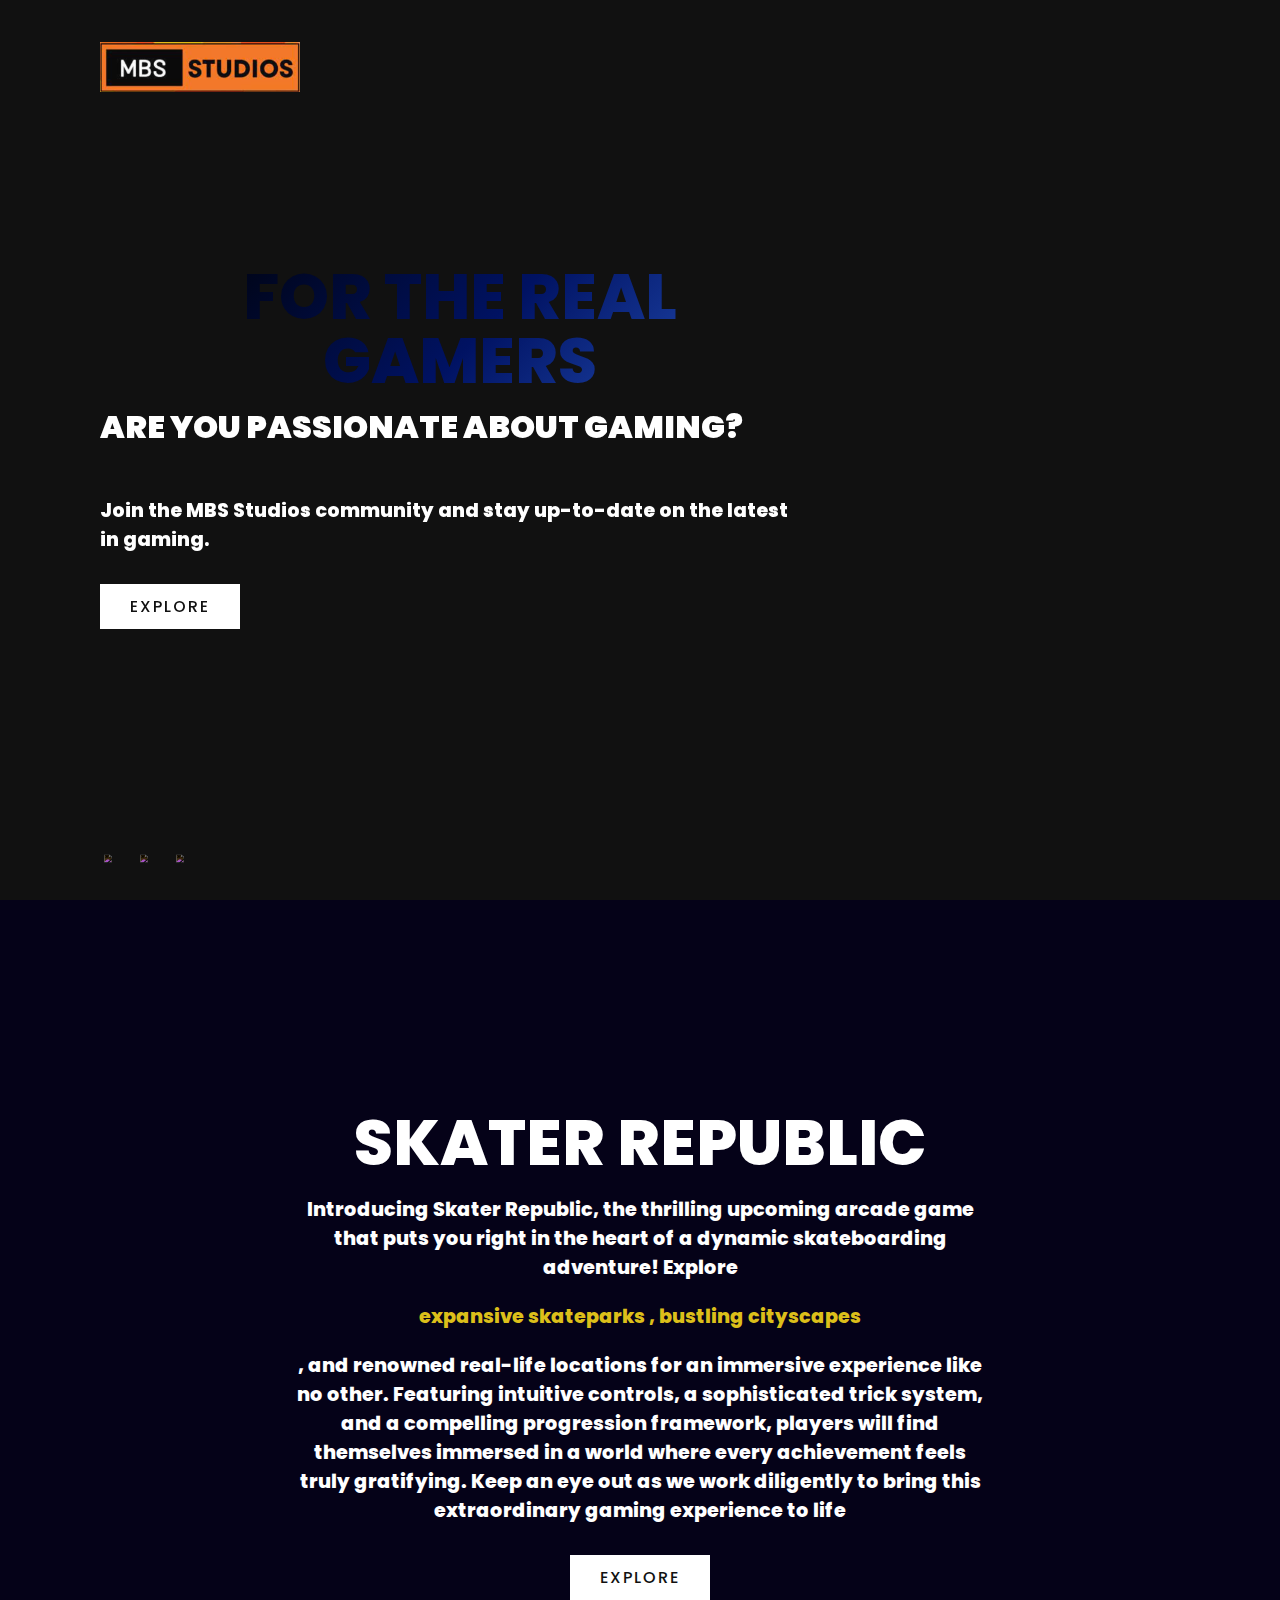
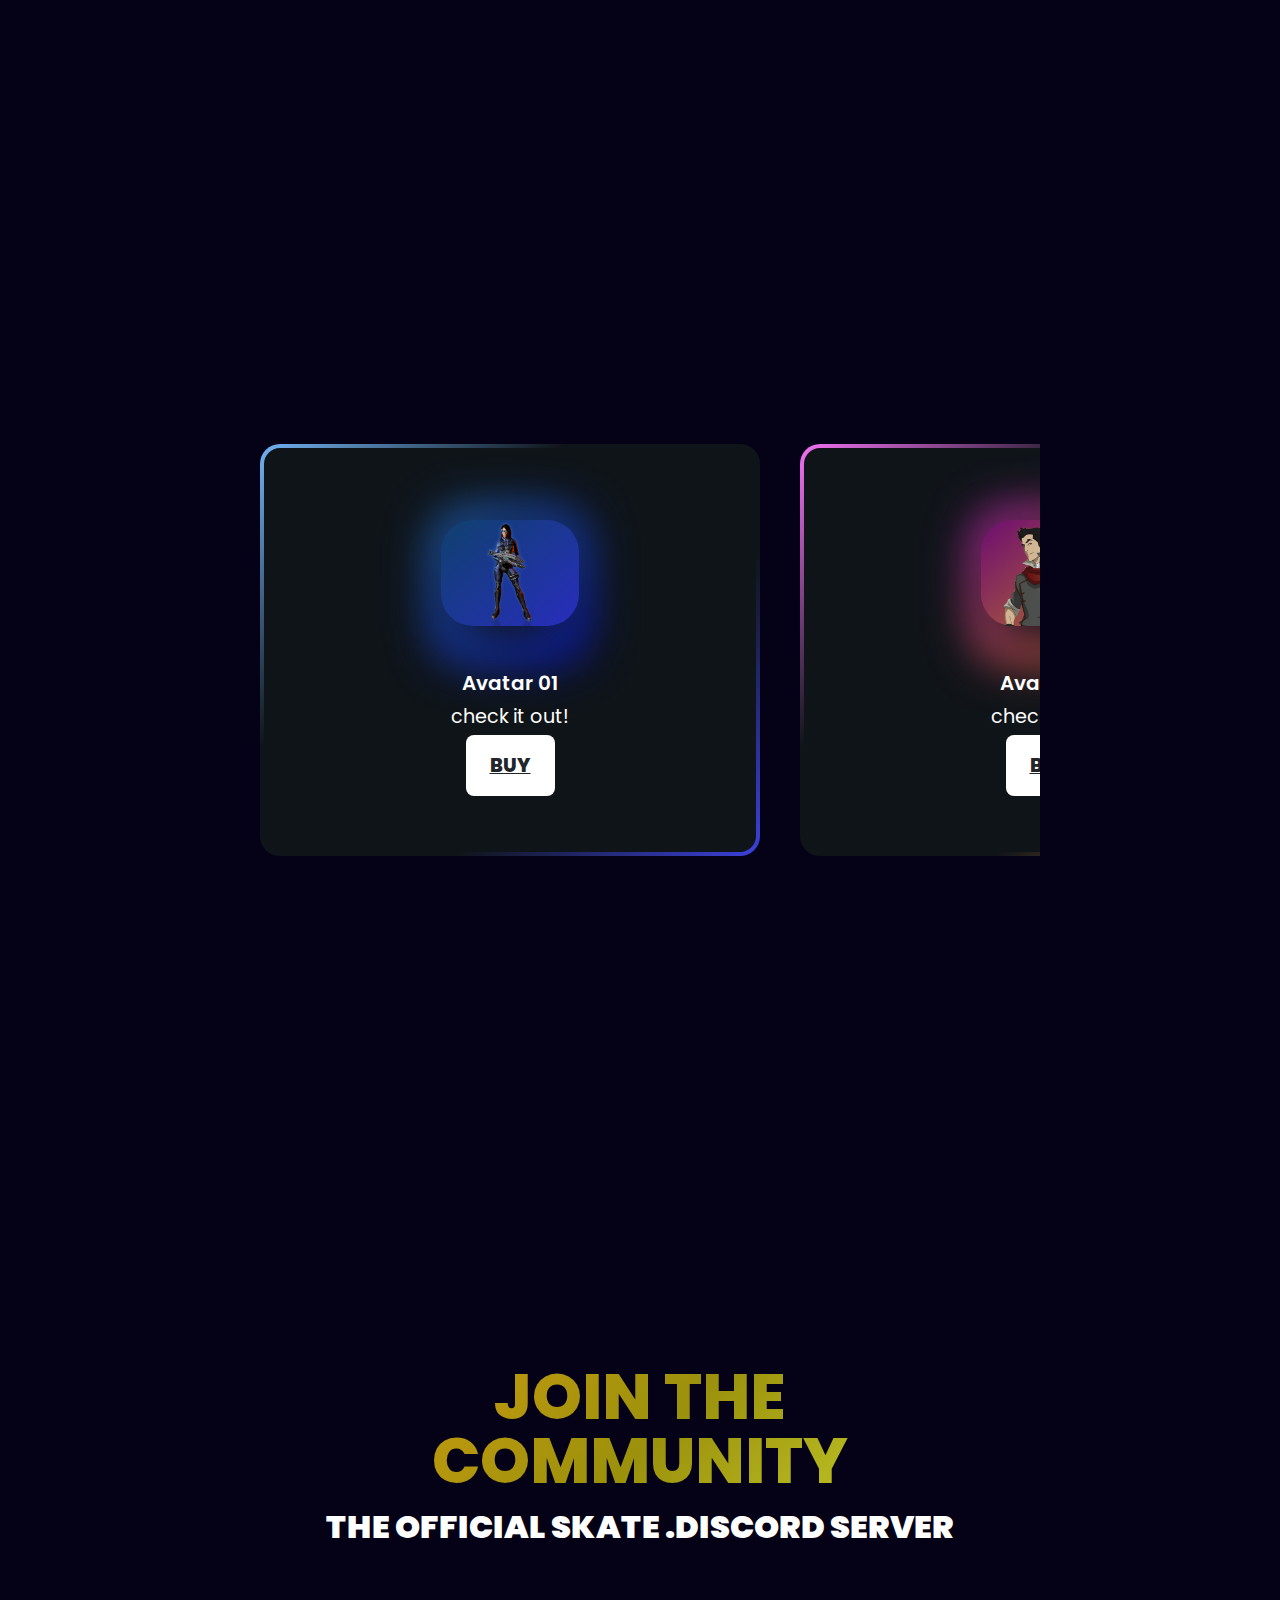
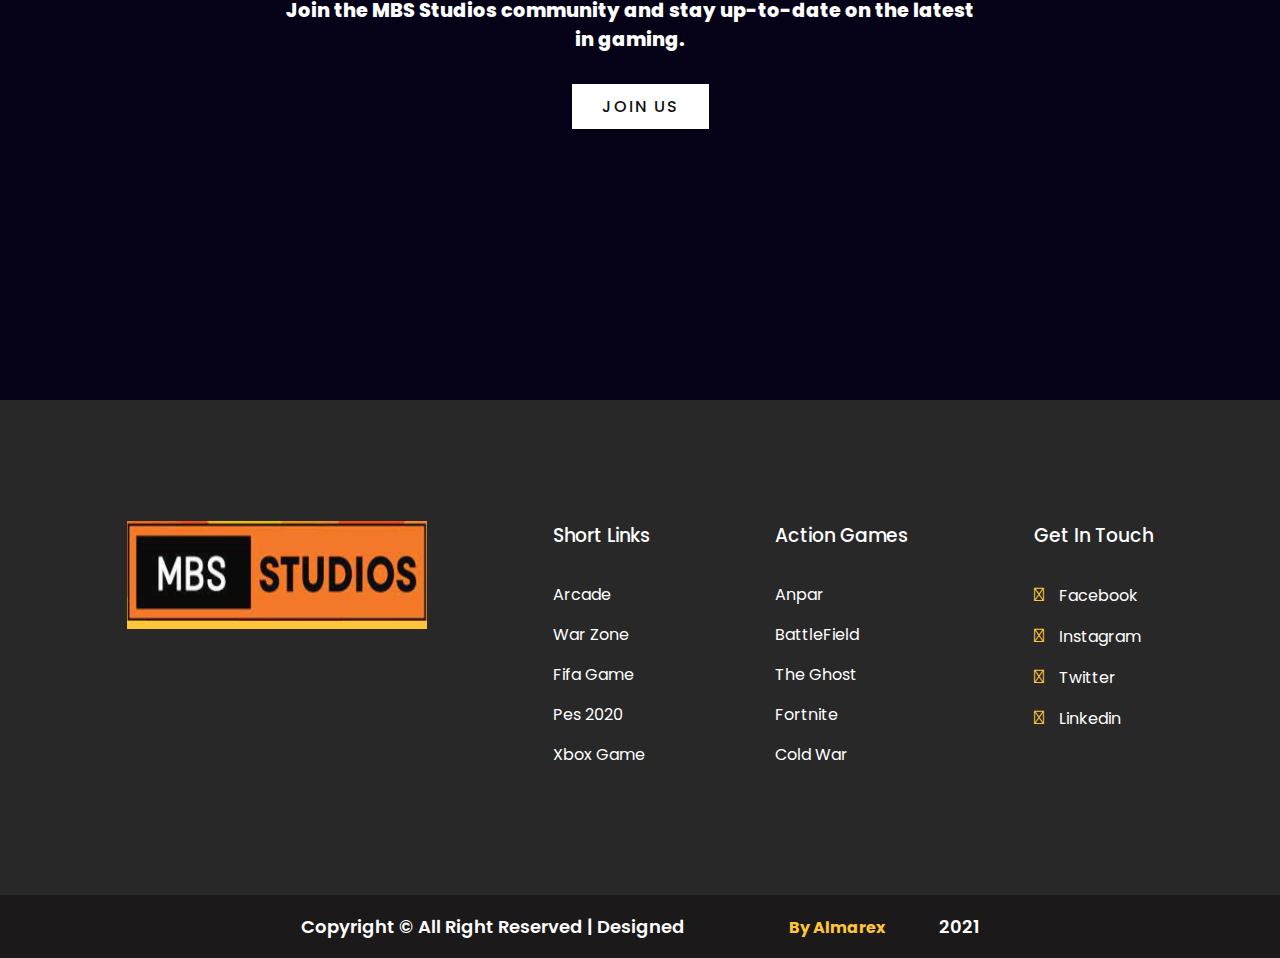
==== index.html @ 0f539b08 "Add files via upload" ====
<!DOCTYPE html>
<html>
<head>
    <meta charset="UTF-8">
    <meta name="viewport" content="width=device-width, initial-scale=1.0"> 
    <title>Gaming Website</title>
    <link rel="stylesheet" href="style.css"> 
    <link rel="preconnect" href="https://fonts.gstatic.com">
    <link rel="preconnect" href="https://fonts.googleapis.com">
    <link rel="preconnect" href="https://fonts.gstatic.com">
    <link href="https://fonts.googleapis.com/css2?family=Merriweather:wght@700&family=Poppins:ital,wght@0,200;0,400;0,600;1,200&display=swap" rel="stylesheet">
    <link rel="stylesheet" href="https://stackpath.bootstrapcdn.com/font-awesome/4.7.0/css/font-awesome.min.css">
</head>
<body>
    <section class="showcase">
        <header>
            <a href="index.html"><img src="logo.png" alt="Logo" width="200" height="50"></a>
            <div class="toggle"></div>
        </header>
        <video src="title_video.mp4" muted loop autoplay></video>
        <div class="overlay"></div>
        <div class="text">
            <div class='line'>
                <h2 class="animate-charcter" class="lineUp">For The Real Gamers</h2> 
                <h3> Are you passionate about gaming?</h3>
                <p>  Join the MBS Studios community and stay up-to-date on the latest in gaming.</p>
                <a href="#">Explore</a>
            </div>
        </div>
        <ul class="social">
            <li><a href="#"><img src="https://i.ibb.co/x7P24fL/facebook.png"></a></li>
            <li><a href="#"><img src="https://i.ibb.co/Wnxq2Nq/twitter.png"></a></li>
            <li><a href="#"><img src="https://i.ibb.co/ySwtH4B/instagram.png"></a></li>
        </ul>
    </section>
    <div class="menu">
        <ul>
            <li><a href="index.html">Home</a></li>
            <li><a href="games.html">Games</a></li>
            <li><a href="PURCHASE.html">Purchase</a></li>
            <li><a href="commuinty.html">Community</a></li>
            <li><a href="aboutus.html">About Us</a></li>
        </ul>
    </div>
    <div class="page" id="page1">
        <div class="content">
            <h1>Page 1</h1>
            <p>Welcome to Page 1</p>
        </div>
    </div>
    <div class="page" id="page2">
        <div class="text">
        <div class="content">
            <h2 class="animate-character" class="lineUp">SKATER REPUBLIC</h2>
            <p>Introducing Skater Republic, the thrilling upcoming arcade game that puts you right in the heart of a dynamic skateboarding adventure! 
                Explore </p><p style="color:rgb(220, 191, 26);">  expansive skateparks , bustling cityscapes</p><p>, and renowned real-life locations for an immersive experience like no other. 
                Featuring intuitive controls, a sophisticated trick system, and a compelling progression framework, 
                players will find themselves immersed in a world where every achievement feels truly gratifying.
                Keep an eye out as we work diligently to bring this extraordinary gaming experience to life</p>
                <a href="#">Explore</a>
        </div>
    </div>
        <div class="sphere"></div>
    </div>
    
    <div class="page" id="page3">
        <div class="content">
            <div class="container">
                <div class="card__container">
                   <article class="card__article">
                    <div class="card__scale-1"></div>
                      <div class="card__scale-2"></div>
                      <div class="card__shape-1">
                        <img src="SeekPng.com_ash-williams-png_3443006.png" >
                        <i class="ri-flashlight-line card__icon"></i>
                      </div>
                      
                      <div class="card__data">
                         <h2 class="card__title">Avatar 01</h2>
                         
                         <p class="card__description">
                            check it out!
                         </p>
       
                         <a href="PURCHASE.html" class="card__button">
                            BUY
                         </a>
                      </div>
                   </article>
          
                   <article class="card__article card__orange">
                      <div class="card__scale-1"></div>
                      <div class="card__scale-2"></div>
       
                      <div class="card__shape-1">
                        <img src="SeekPng.com_korra-png_3472634.png">
                            <i class="ri-fire-line card__icon"></i>
                      </div>
          
                      <div class="card__data">
                         <h2 class="card__title">Avatar 02</h2>
       
                         <p class="card__description">
                            check it out!
                         </p>
       
                         <a href="PURCHASE.html" class="card__button">
                            BUY
                         </a>
                      </div>
                   </article>
          
                   <article class="card__article card__green">
                      <div class="card__scale-1"></div>
                      <div class="card__scale-2"></div>
       
                      <div class="card__shape-1">
                        <img src="SeekPng.com_spongegar-png_369189.png">
                            <i class="ri-shining-line card__icon"></i>
                      </div>
          
                      <div class="card__data">
                         <h2 class="card__title">Avatar 03</h2>
       
                         <p class="card__description">
                            check it out!
                         </p>
       
                         <a href="PURCHASE.html" class="card__button">
                            BUY
                         </a>
                      </div>
                   </article>
                   <article class="card__article">
                    <div class="card__scale-1"></div>
                      <div class="card__scale-2"></div>
                      <div class="card__shape-1">
                        <img src="SeekPng.com_ash-williams-png_3443006.png" >
                        <i class="ri-flashlight-line card__icon"></i>
                      </div>
                      
                      <div class="card__data">
                         <h2 class="card__title">Avatar 04</h2>
                         
                         <p class="card__description">
                            check it out!
                         </p>
       
                         <a href="PURCHASE.html" class="card__button">
                            BUY
                         </a>
                      </div>
                   </article>
          
                   <article class="card__article card__orange">
                      <div class="card__scale-1"></div>
                      <div class="card__scale-2"></div>
       
                      <div class="card__shape-1">
                        <img src="SeekPng.com_korra-png_3472634.png">
                            <i class="ri-fire-line card__icon"></i>
                      </div>
          
                      <div class="card__data">
                         <h2 class="card__title">Avatar 05</h2>
       
                         <p class="card__description">
                            check it out!
                         </p>
       
                         <a href="PURCHASE.html" class="card__button">
                            BUY
                         </a>
                      </div>
                   </article>
          
                   <article class="card__article card__green">
                      <div class="card__scale-1"></div>
                      <div class="card__scale-2"></div>
       
                      <div class="card__shape-1">
                        <img src="SeekPng.com_spongegar-png_369189.png">
                            <i class="ri-shining-line card__icon"></i>
                      </div>
          
                      <div class="card__data">
                         <h2 class="card__title">Avatar 06</h2>
       
                         <p class="card__description">
                            check it out!
                         </p>
       
                         <a href="PURCHASE.html" class="card__button">
                            BUY
                         </a>
                      </div>
                   </article>
                </div>
             </div>
        </div>
    </div>
    <div class="page" id="page4">
        <div class="content">
            <div class="text">
            <div class='line'>
                <h2 class="animate-charcter2" class="lineUp">JOIN THE COMMUNITY</h2> 
                <h3>The official skate .Discord server</h3>
                <p>Join the MBS Studios community and stay up-to-date on the latest in gaming.</p>
                <a href="#">JOIN US</a>
            </div>
            </div>
        </div>
    </div>
    
<footer>
    <div class="footer-body">
        <div class="logo footer-logo">
           <img src="logo.png">
        </div>
        <ul>
            <h3>Short Links</h3>
            <li><a href="#">Arcade</a></li>
            <li><a href="#">War Zone</a></li>
            <li><a href="#">Fifa Game</a></li>
            <li><a href="#">Pes 2020</a></li>
            <li><a href="#">Xbox Game</a></li>
        </ul>

        <ul>
            <h3>Action Games</h3>
            <li><a href="#">Anpar</a></li>
            <li><a href="#">BattleField</a></li>
            <li><a href="#">The Ghost</a></li>
            <li><a href="#">Fortnite</a></li>
            <li><a href="#">Cold War</a></li>
        </ul>
        <ul>
            <h3>Get In Touch</h3>
            <li><a href="#"><i class="fab fa-facebook"></i>Facebook</a></li>
            <li><a href="#"><i class="fab fa-instagram"></i>Instagram</a></li>
            <li><a href="#"><i class="fab fa-twitter"></i>Twitter</a></li>
            <li><a href="#"><i class="fab fa-linkedin"></i>Linkedin</a></li>
        </ul>
    </div>
</footer>
<div class="footer-bottom">
    <p>Copyright &copy; All Right Reserved | Designed <span>By Almarex</span> 2021</p>
</div>
    <script>
        const menuToggle = document.querySelector('.toggle');
        const showcase = document.querySelector('.showcase');

        menuToggle.addEventListener('click', () => {
            menuToggle.classList.toggle('active');
            showcase.classList.toggle('active');
        });
       


    </script>        
</body>
</html>
---- style.css ----
/* Reset some default styles */
* {
    margin: 0;
    padding: 0;
    font-family: 'Merriweather', serif;
    font-family: 'Poppins', sans-serif;
    
} 
:root{
  --primary:border-box;
}
body{
  background-color: #050218;
}
span{
    font-size: 16px;
    font-weight: bolder;
    color:#ffffff;
    text-align: center;
    padding-left:50px ;
    padding-right: 50px;
    margin-left: 50px;
}
h3{
    color: #fff;
    font-style: serif;
    font-weight: 1000;
    padding-top: 0px;
    padding-bottom: 25px;
    position: relative;


}
h1{
    font-size: 36px;
    font-weight: bolder;
    color:#ffffff;
    text-align: center;
}
h2{
    font-size: 40px;
    text-align:center;
    font-weight: 1000;
    margin:10px 0;
    color: #fff;
    margin-left:5%;
    margin-right:5%;
}
h6{
    font-size: 36px;
    text-align:left;
    font-weight: 600;
    padding-left: 65px;
    color: #ff0000;
  
}
h4{
    color:#fff;
    font-size: 20px;
    padding: 10px;
    margin-left:5%;
    margin-right:5%;
    font-style: serif;
}
p{
    font-size: large;
    font-weight: 600;
}
  .page {
    height: 100vh;
    display: flex;
    justify-content: center;
    align-items: center;
    background-size: cover;
    background-attachment: fixed;
  }
  
  #page1 {
    background-color: #000000;
  }
  
  #page2 {
    background-image: url('images/5073414.jpg');
    background-image: url('images/pngegg\ \(1\).png');
  }
  #page3 {
    background-image: url('images/5329598.jpg');
  }
  #page4{
    background-image: url('pexels-garrett-morrow-3593986.jpg');
  }
  .content {
    text-align: center;
    color: white;
  }
  
span{
    font-size: 16px;
    font-weight: bolder;
    color:#ffffff;
    text-align: center;
    padding-left:50px ;
    padding-right: 50px;
    margin-left: 50px;
}
@import url('https://fonts.googleapis.com/css?family=Poppins:200,300,400,500,600,700,800,900&display=swap');
*
{
  margin: 0;
  padding: 0;
  box-sizing: border-box;
  font-family: 'Poppins', sans-serif;
}
header
{
  position: absolute;
  top: 0;
  left: 0;
  width: 100%;
  padding: 40px 100px;
  z-index: 1000;
  display: flex;
  justify-content: space-between;
  align-items: center;
}
header .logo
{
  color: #fff;
  text-transform: uppercase;
  cursor: pointer;
}
.toggle
{
  position: relative;
  width: 60px;
  height: 60px;
  background: url(https://i.ibb.co/HrfVRcx/menu.png);
  background-repeat: no-repeat;
  background-size: 30px;
  background-position: center;
  cursor: pointer;
}
.toggle.active
{
  background: url(https://i.ibb.co/rt3HybH/close.png);
  background-repeat: no-repeat;
  background-size: 25px;
  background-position: center;
  cursor: pointer;
}
.showcase
{
  position: absolute;
  right: 0;
  width: 100%;
  min-height: 100vh;
  padding: 100px;
  display: flex;
  justify-content: space-between;
  align-items: center;
  background: #111;
  transition: 0.5s;
  z-index: 2;
}
.showcase.active
{
  right: 300px;
}

.showcase video
{
  position: absolute;
  top: 0;
  left: 0;
  width: 100%;
  height: 100%;
  object-fit: cover;
  opacity: 0.8;
}
.overlay
{
  position: absolute;
  top: 0;
  left: 0;
  width: 100%;
  height: 100%;
  mix-blend-mode: overlay;
}
.text
{
  position: relative;
  z-index: 10;
}

.text h2
{
  font-size: 4em;
  font-weight: 800;
  color: #fff;
  line-height: 1em;
  text-transform: uppercase;
}
.text h3
{
  font-size: 2em;
  font-weight: 1000;
  color: #fff;
  line-height: 1.5em;
  text-transform: uppercase;
}
.text p
{
  font-size: 1.2em;
  color: #fff;
  margin: 20px 0;
  font-weight: 800;
  max-width: 700px;
}
.text a
{
  display: inline-block;
  font-size: 1em;
  background: #fff;
  padding: 10px 30px;
  text-transform: uppercase;
  text-decoration: none;
  font-weight: 500;
  margin-top: 10px;
  color: #111;
  letter-spacing: 2px;
  transition: 0.2s;
}
.text a:hover
{
  letter-spacing: 6px;
}
.line {
    width: 100%;
    overflow: hidden;
    padding: 0;
    margin-bottom: 16px;
  }
.lineUp {
    animation: 3s anim-lineUp ease-out;
  }
  @keyframes anim-lineUp {
    0% {
      opacity: 0;
      transform: translateY(80%);
    }
    20% {
      opacity: 0.6;
    }
    50% {
      opacity: 0.8;
      transform: translateY(0%);
    }
    100% {
      opacity: 1;
      transform: translateY(0%);
    }
  }
.animate-charcter
{
   text-transform: uppercase;
   right: 50%;
   left:50%;
  background-image: linear-gradient(
    -225deg,
    #000000 0%,
    #001262 29%,
    #3d78ef 67%,
    #57beed 100%
  );
  background-size: auto auto;
  background-clip: border-box;
  background-size: 200% auto;
  color: #fff;
  text-align: center;
  background-clip: text;
  -webkit-background-clip: text;
  -webkit-text-fill-color: transparent;
  animation: textclip 4s linear infinite;
  display: inline-block;
  font-size: 80px;
  font-weight: 1000;
}
.animate-charcter2
{
   text-transform: uppercase;
   right: 50%;
   left:50%;
  background-image: linear-gradient(
    -225deg,
    #d49d10 0%,
    #9b910c 29%,
    #ddef3d 67%,
    #eef085 100%
  );
  background-size: auto auto;
  background-clip: border-box;
  background-size: 200% auto;
  color: #fff;
  text-align: center;
  background-clip: text;
  -webkit-background-clip: text;
  -webkit-text-fill-color: transparent;
  animation: textclip 4s linear infinite;
  display: inline-block;
  font-size: 80px;
  font-weight: 1000;
}
@keyframes textclip {
    to {
      background-position: 200% center;
    }
  }
.social
{
  position: absolute;
  z-index: 10;
  bottom: 20px;
  display: flex;
  justify-content: center;
  align-items: center;
}
.social li
{
  list-style: none;
}
.social li a
{
  display: inline-block;
  margin-right: 20px;
  filter: invert(1);
  transform: scale(0.5);
  transition: 0.5s;
}
.social li a:hover
{
  transform: scale(0.5) translateY(-15px);
}
.menu
{
  position: absolute;
  top: 0;
  right: 0;
  width: 300px;
  height: 100%;
  display: flex;
  justify-content: center;
  align-items: center;
}
.menu ul
{
  position: relative;
}
.menu ul li
{
  list-style: none;
}
.menu ul li a
{
  text-decoration: none;
  font-size: 24px;
  color: #ffffff;
}
.menu ul li a:hover
{
  color: #03a9f4; 
}

@media (max-width: 991px)
{
  .showcase,
  .showcase header
  {
    padding: 40px;
  }
  .text h2
  {
    font-size: 3em;
  }
  .text h3
  {
    font-size: 2em;
  }
}
/*=============== GOOGLE FONTS ===============*/
@import url("https://fonts.googleapis.com/css2?family=Poppins:wght@400;500;600&display=swap");
/*=============== VARIABLES CSS ===============*/
:root {
  /*========== Colors ==========*/
  /*Color mode HSL(hue, saturation, lightness)*/
  --white-color: #fff;
  --black-color: hsl(210, 12%, 15%);
  --body-color: hsl(210, 16%, 12%);
  --container-color: hsl(210, 24%, 8%);
  /*========== Font and typography ==========*/
  /*.5rem = 8px | 1rem = 16px ...*/
  --body-font: "Poppins", sans-serif;
  --h2-font-size: 1.25rem;
  --normal-font-size: .938rem;
}
@media screen and (min-width: 1024px) {
  :root {
    --h2-font-size: 1.5rem;
    --normal-font-size: 1rem;
  }
}

/*=============== CARD ===============*/
.container {
  display: grid;
  place-items: center;
  margin-inline: 1rem; /* You can adjust this value if needed */
}
.card__container, .card__article {
  display: grid;
  gap: 2rem;
}
.card__container {
  display: grid;
  gap: 2rem;
  justify-content: center; /* Keep cards centered horizontally */
  padding-block: 2.5rem;
  width: 80%; /* Adjust the width as needed */
  max-width: 1000px; /* Add a max-width to prevent the cards from extending too wide */
  height: 800px;
}

.card__article {
  --hue-1: 210;
  --hue-2: 238;
  position: relative;
  justify-items: center;
  color: var(--white-color);
  text-align: center;
  padding: 4rem 2rem 3rem;
  border: 4px solid transparent;
  background: linear-gradient(var(--container-color), var(--container-color)) padding-box, linear-gradient(135deg, hsl(var(--hue-1), 85%, 70%) 0%, var(--container-color), var(--container-color), hsl(var(--hue-2), 70%, 55%) 100%) border-box;
  border-radius: 1.25rem;
  overflow: hidden;
}
.card__shape-1 {
  position: relative;
  width: 138px;
  height: 180px;
  background: linear-gradient(140deg, hsl(var(--hue-1), 75%, 25%) 3%, hsl(var(--hue-2), 65%, 45%) 100%);
  border-radius: 2rem;
  z-index: 2;
  display: flex;
  justify-content: center;
  align-items: center;
}

.card__shape-1 img {
  max-width: 100%;
  max-height: 100%;
  object-fit: contain; /* or object-fit: cover; depending on your preference */
}

.card__icon {
  font-size: 2rem;
}
.card__data {
  z-index: 3;
}
.card__data p{
   font-size: larger;
   font-weight: 400;
}
.card__data a{
  font-size: larger;
  font-weight: 800;
}
.card__title {
  font-size: 20px;
  margin-bottom: 0.25rem;
  font-weight: 600;
}
.card__description {
  font-size: 10px;
  margin-bottom: 1.5rem;
}
.card__button {
  display: inline-block;
  background-color: var(--white-color);
  padding: 1rem 1.5rem;
  border-radius: 0.5rem;
  color: var(--black-color);
  font-weight: 500;
}
.card__orange {
  --hue-1: 300;
  --hue-2: 30;
}
.card__green {
  --hue-1: 180;
  --hue-2: 50;
}
.card__scale-1 {
  width: 148px;
  height: 148px;
  background: linear-gradient(140deg, hsl(var(--hue-1), 70%, 50%) 3%, hsl(var(--hue-2), 95%, 45%) 100%);
  border-radius: 2rem;
  top: 4rem;
}
.card__scale-2 {
  width: 116px;
  height: 116px;
  background: var(--container-color);
  border-radius: 1.5rem;
  top: 5rem;
}
.card__scale-1, .card__scale-2 {
  position: absolute;
  filter: blur(24px);
  transition: transform 0.3s ease-in;
}
.card__article:hover .card__scale-1 {
  transform: scale(6);
}
.card__article:hover .card__scale-2 {
  transform: scale(6);
  transition-delay: 0.1s;
}
/*=============== BREAKPOINTS ===============*/
@media screen and (min-width: 400px) {
  .card__container {
    display: flex; /* Change display to flex to stack cards vertically */
    flex-direction: column; /* Stack cards vertically */
    gap: 2rem;
    justify-content: center;
    align-items: center; /* Center items horizontally */
    padding: 2.5rem 1rem; /* Adjust padding as needed */
    max-width: 1000px;
    margin: auto; /* Center the container */
    height: 90%;
  } 

  .card__article {
    width: 100%; /* Make cards take up full width */
    max-width: 500px; /* Adjust maximum width of cards as needed */
      transition: transform 0.3s ease-in-out; /* Add transition for smooth effect */
    }
    
    .card__article:hover {
      transform: scale(1.1); /* Zoom in by 10% on hover */
  }
  .card__shape-1{
    height: 106px;
  }
  .card__shape-1 img {
    width: 75%; /* Adjust image width to fit within the card */
    max-width: 100%; /* Ensure images resize properly */
    max-height: 100%;
  }

  .card__description {
    font-size: 0.5rem; /* Adjust font size of description */
    margin-bottom: 0.2rem; /* Adjust spacing between description and button */
  }

  .card__button {
    font-size: 0.5rem; /* Adjust font size of button */
  }
}
@media screen and (min-width: 576px) {

  .card__container {
    grid-template-columns: repeat(3, 228px);
    height: 95%;
  }
}
/* For large devices */
/* For large devices */
@media screen and (min-width: 1120px) {
  .container {
    height: 100vh;
  }
  .card__container {
    display: grid;
    grid-template-columns: repeat(auto-fit, minmax(3,345px, 1fr)); /* Adjust columns as needed */
    gap: 2rem;
    justify-content: center;
    padding: 2.5rem 1rem; /* Adjust padding as needed */
    max-width: 1000px;
    margin: auto; /* Center the container */
    height: 80%;
  }
  .card__article {
    padding: 4.5rem 2rem 3.5rem;
  }
}

#page3 {
  background-image: url('images/5329598.jpg');
}

.content {
  text-align: center;
  color: white;
  padding: 50px;
}

.card__container {
  display: flex;
  flex-wrap: wrap;
  justify-content: center;
  gap: 40px;
  max-height: calc(100vh - 150px); /* Adjust as needed */
  padding: 20px;
  object-fit: contain;
  overflow-x: auto;
}
/* For WebKit/Blink browsers */
::-webkit-scrollbar {
  width: 12px; /* Width of the scrollbar */
}

::-webkit-scrollbar-track {
  background: #221671; /* Color of the track */
}

::-webkit-scrollbar-thumb {
  background: #050218; /* Color of the scrollbar handle */
}

::-webkit-scrollbar-thumb:hover {
  background: #000000; /* Color of the scrollbar handle on hover */
}
/*-------------------footer------------------*/

.feedback{
  width: 250px;
  height: 300px;
  background: url(images/feedback.jpg);
  background-position: center;
  background-size: cover;

}
.feedback-desc{
  width: 300px;
  height: 300px;
  background: rgba(0, 0, 0, 0.767);
  padding: 10px;
  color: #fff;
  margin-right: 10px;
}
.feedback-desc .far{
  color: #FEC53A;
  font-size: 30px;
}
.f-img-2{
  background: url(images/image9.jpg);
  background-position: center;
  background-size: cover;
}
/* FOoter section */
footer{
  width: 100%;
  height: 55vh;
  background: #282828;
  display: flex;
  align-items: center;
  
}
.footer-body{
  width: 90%;
  margin: auto;
  display: flex;
  justify-content: space-around;
}
.footer-logo{
  height: 12vh;
  background-color: #FEC53A;
  color: #000;
  line-height: 1.7rem;
}
.footer-logo img{
  width:300px;
  height:100px;
}
ul h3{
  color: #fff;
  font-weight: 450;
}
ul li{
  list-style: none;
  line-height: 2.5rem;
}
ul li a{
  text-decoration: none;
  color: #fff;
}
ul li a .fab{
  font-size: 1.2rem;
  color: #FEC53A;
  margin-right: 15px;
}
ul li a:hover{
  color: #FEC53A;
}
.footer-bottom{
  width: 100%;
  height: 7vh;
  background: #1B1919;
  color: #fff;
  display: flex;
  align-items: center;
  justify-content: center;
  font-size: 0.875rem;
}
.footer-bottom span{
  color: #FEC53A;
  font-weight: bold;
}
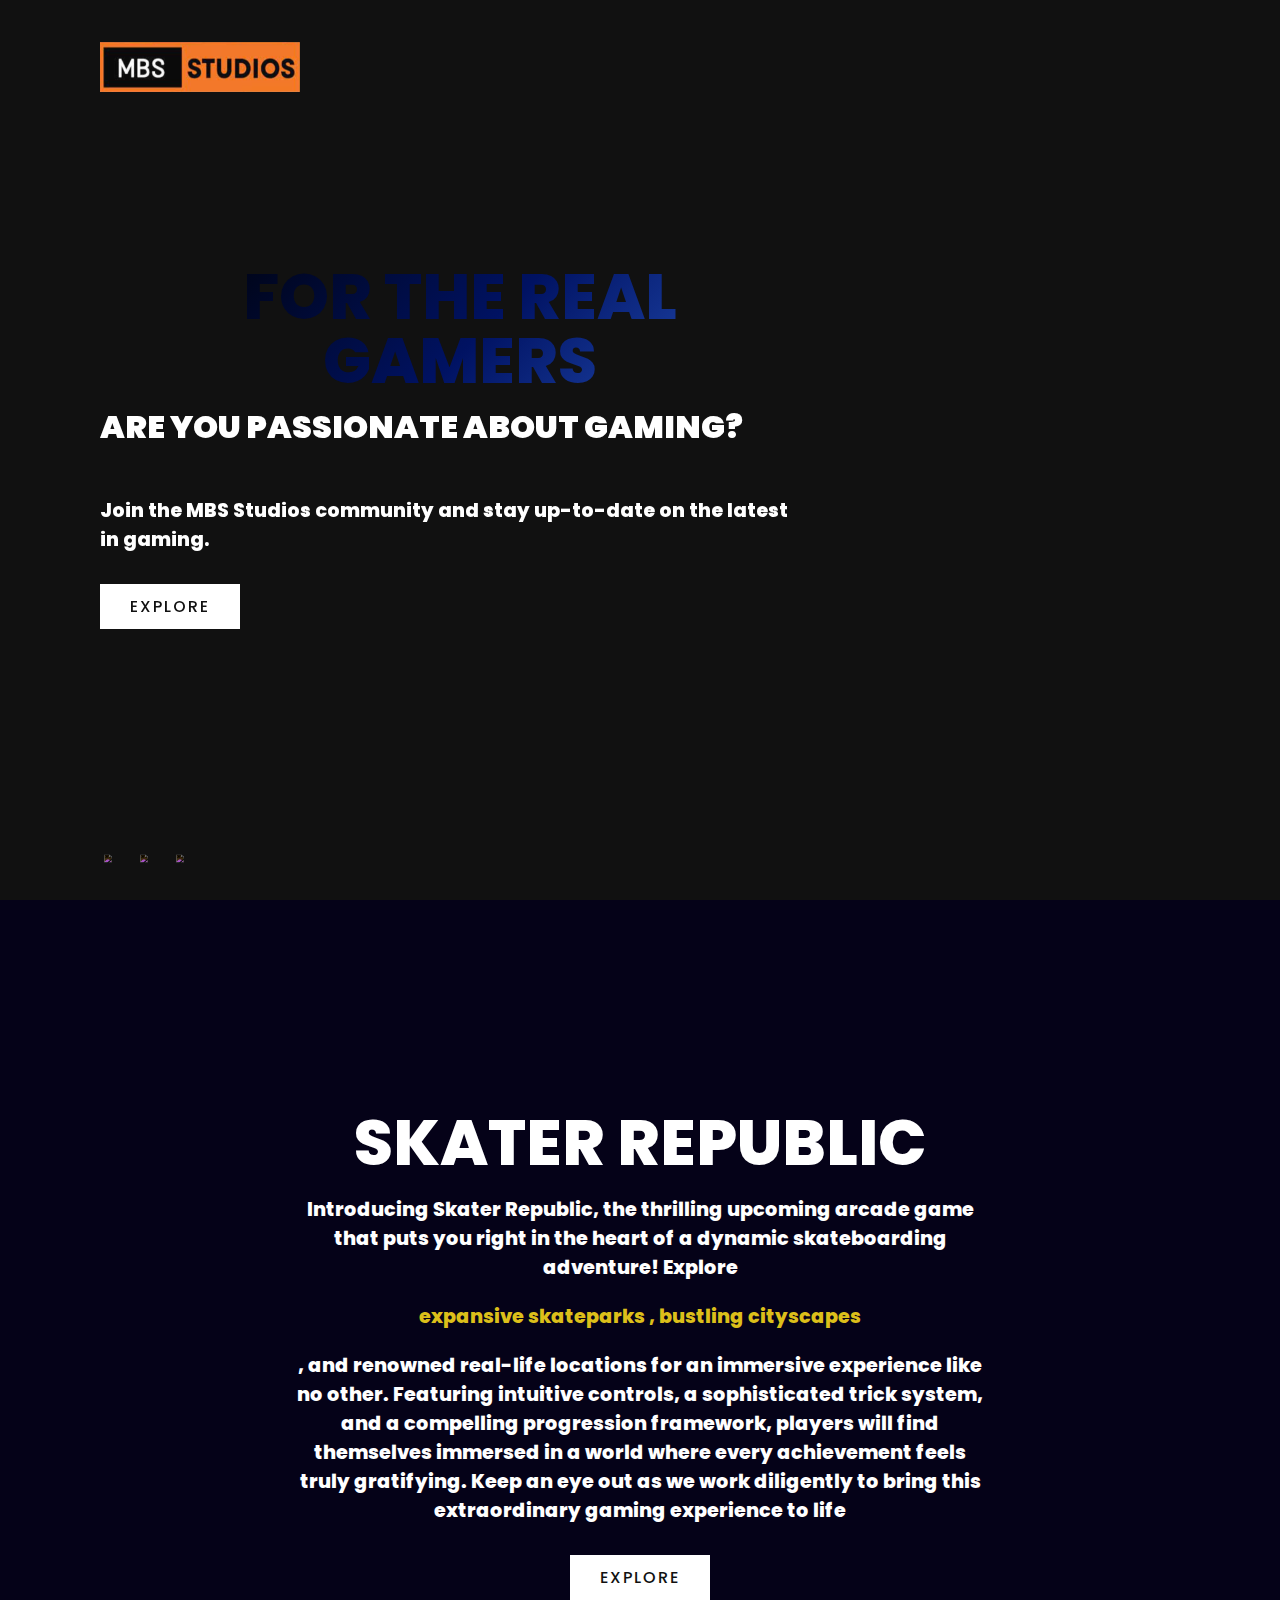
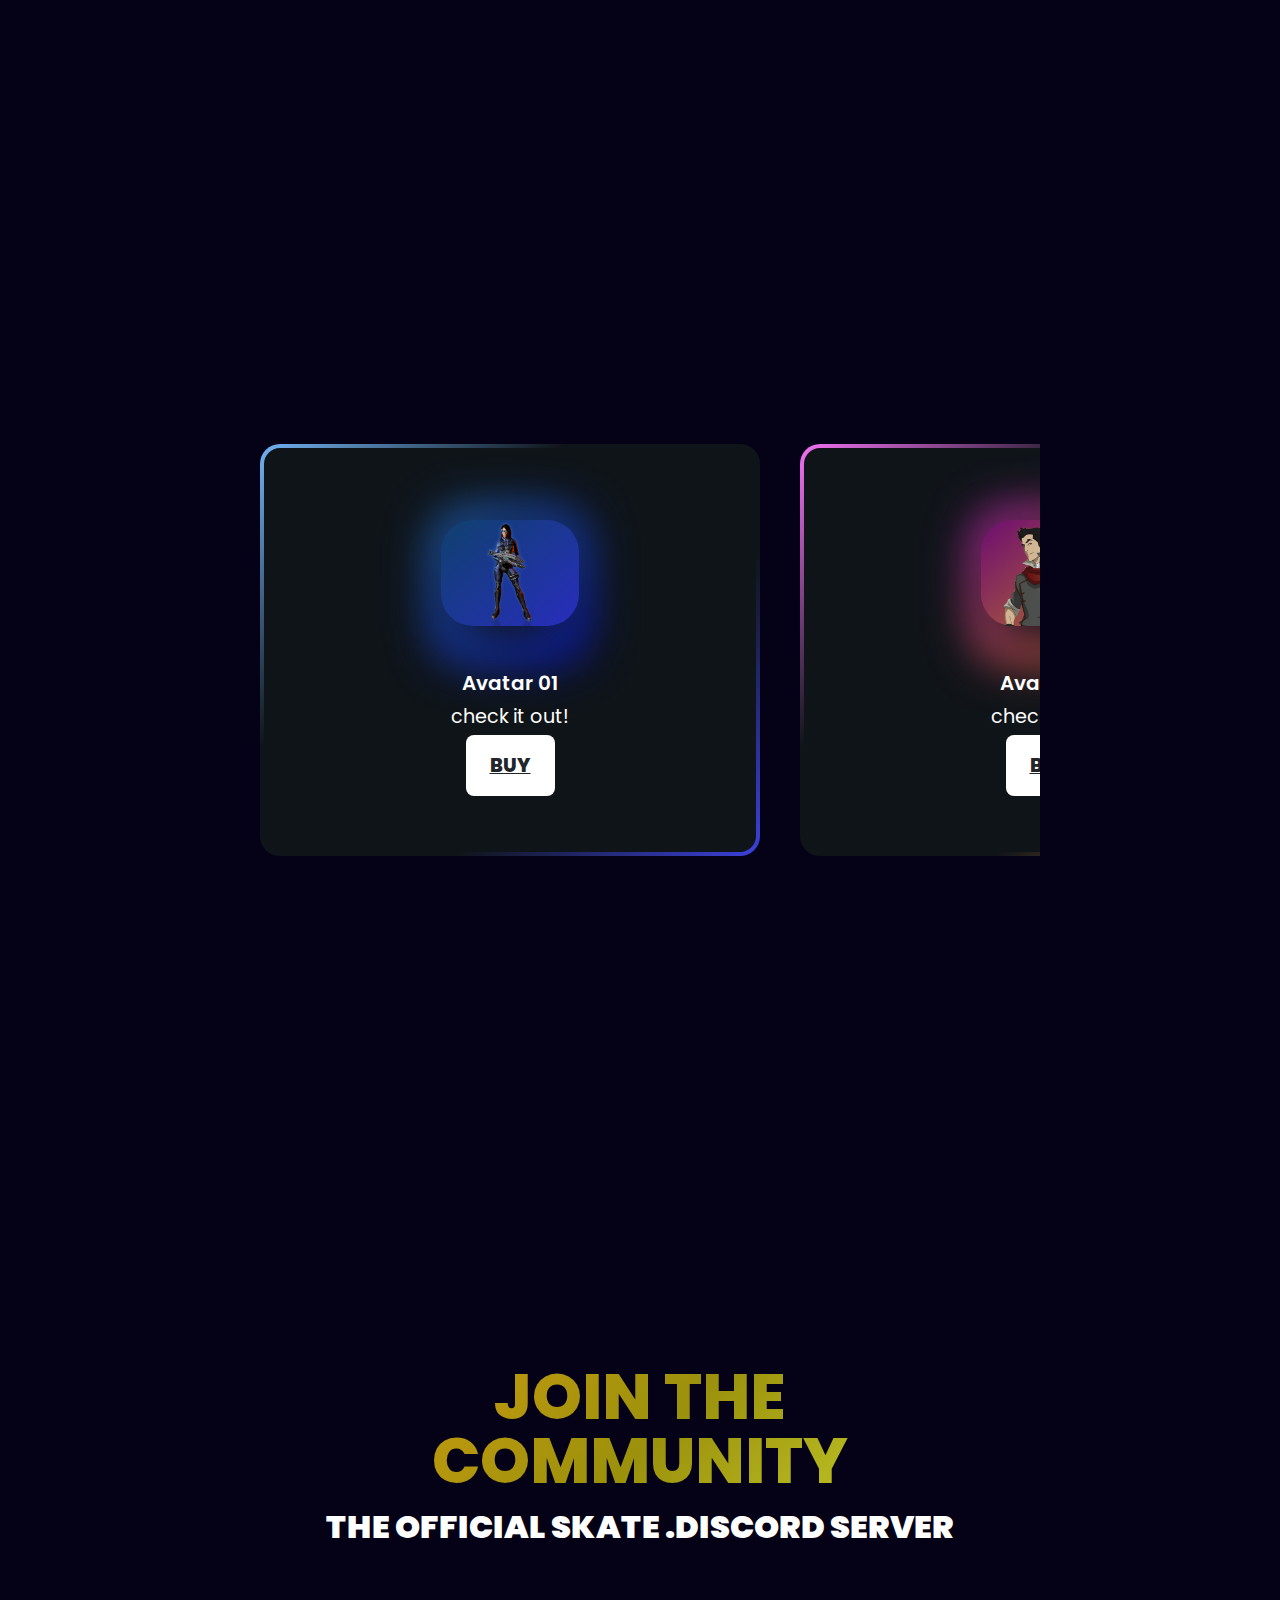
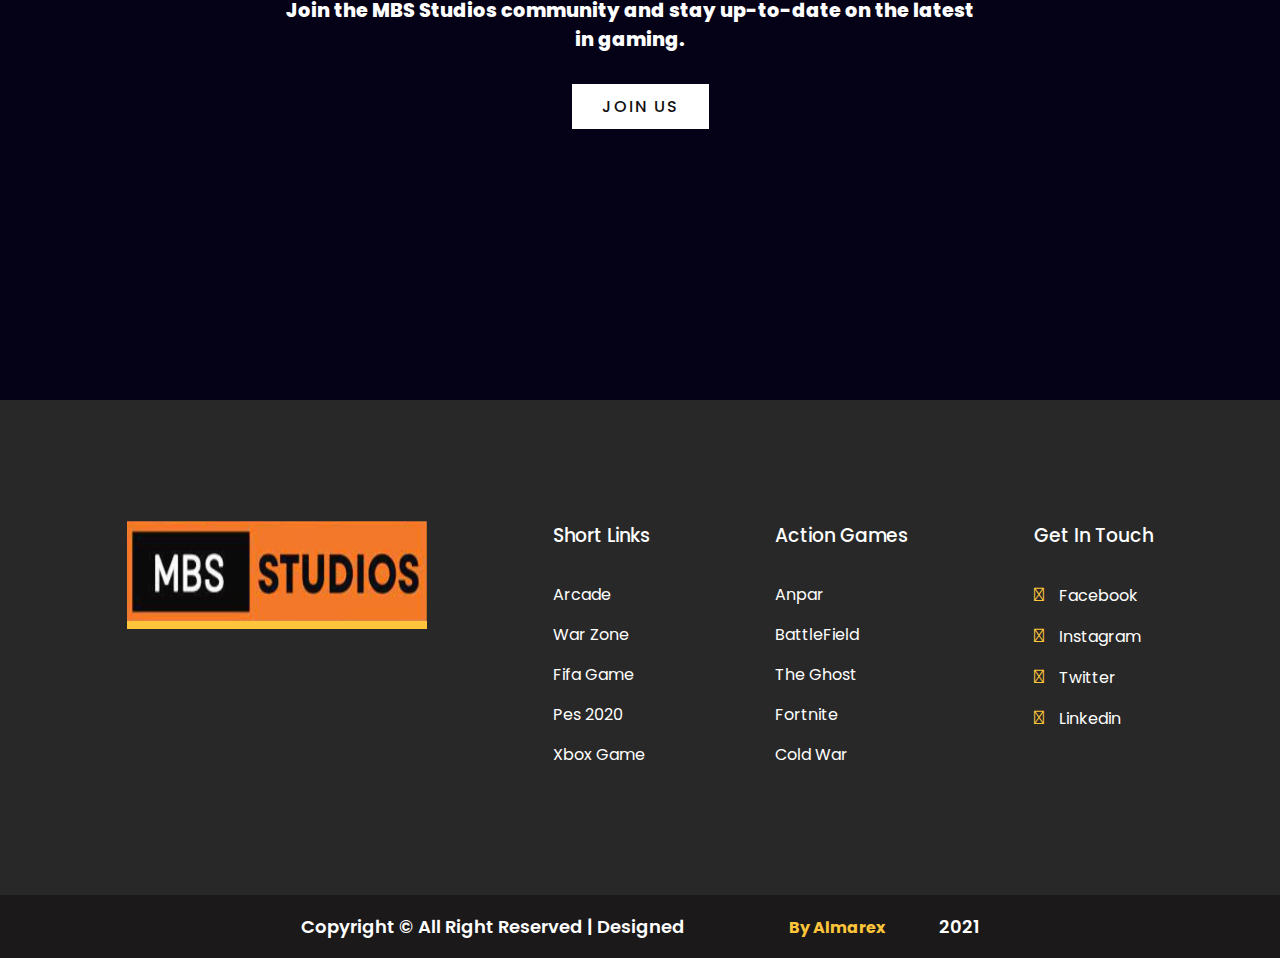
==== commit e0728bc1: "Add files via upload" ====
--- a/index.html
+++ b/index.html
@@ -44,8 +44,7 @@
     </div>
     <div class="page" id="page1">
         <div class="content">
-            <h1>Page 1</h1>
-            <p>Welcome to Page 1</p>
+         
         </div>
     </div>
     <div class="page" id="page2">
--- a/style.css
+++ b/style.css
@@ -716,3 +716,112 @@
   color: #FEC53A;
   font-weight: bold;
 }
+/* First CSS file */
+
+/* Reset some default styles */
+@media screen and (max-width: 667px) {
+  /* Reset some default styles */
+  * {
+    margin: 0;
+    padding: 0;
+    font-family: 'Merriweather', serif;
+  }
+  :root {
+    --primary: border-box;
+  }
+  body {
+    background-color: #050218;
+  }
+  span {
+    font-size: 8px; /* Adjust font size */
+    font-weight: bolder;
+    color: #ffffff;
+    text-align: center;
+    padding-left: 15px; /* Adjust padding */
+    padding-right: 15px; /* Adjust padding */
+    margin-left: 15px; /* Adjust margin */
+  }
+  h3 {
+    font-size: 10px; /* Adjust font size */
+    color: #fff;
+    font-style: serif;
+    font-weight: 500;
+    padding-top: 0px;
+    padding-bottom: 10px; /* Adjust padding */
+    position: relative;
+  }
+  h1 {
+    font-size: 24px; /* Adjust font size */
+    font-weight: bolder;
+    color: #ffffff;
+    text-align: center;
+  }
+  h2 {
+    font-size: 18px; /* Adjust font size */
+    text-align: center;
+    font-weight: 500;
+    color: #fff;
+  }
+  h6 {
+    font-size: 20px; /* Adjust font size */
+    text-align: left;
+    font-weight: 600;
+    padding-left: 25px; /* Adjust padding */
+    color: #ff0000;
+  }
+  h4 {
+    font-size: 14px; /* Adjust font size */
+    color: #fff;
+    padding: 5px; /* Adjust padding */
+  }
+  p {
+    font-size: small; /* Adjust font size */
+    font-weight: 400;
+  }
+  .text h2
+  {
+    font-size: 2em;
+    font-weight: 800;
+    color: #fff;
+    line-height: 1em;
+    text-transform: uppercase;
+  }
+  .text h3
+  {
+    font-size: 1em;
+    font-weight: 1000;
+    color: #fff;
+    line-height: 1.5em;
+    text-transform: uppercase;
+  }
+  .text p
+  {
+    font-size: 0.6em;
+    color: #fff;
+    margin: 20px 0;
+    font-weight: 800;
+    max-width: 700px;
+  }
+  .text a
+  {
+    display: inline-block;
+    font-size: 0.5em;
+    background: #fff;
+    padding: 10px 30px;
+    text-transform: uppercase;
+    text-decoration: none;
+    font-weight: 500;
+    margin-top: 10px;
+    color: #111;
+    letter-spacing: 2px;
+    transition: 0.2s;
+  }
+.footer-logo img{
+  width:100px;
+  height:50px;
+}
+ul h3{
+  color: #fff;
+  font-weight: 250;
+}
+}
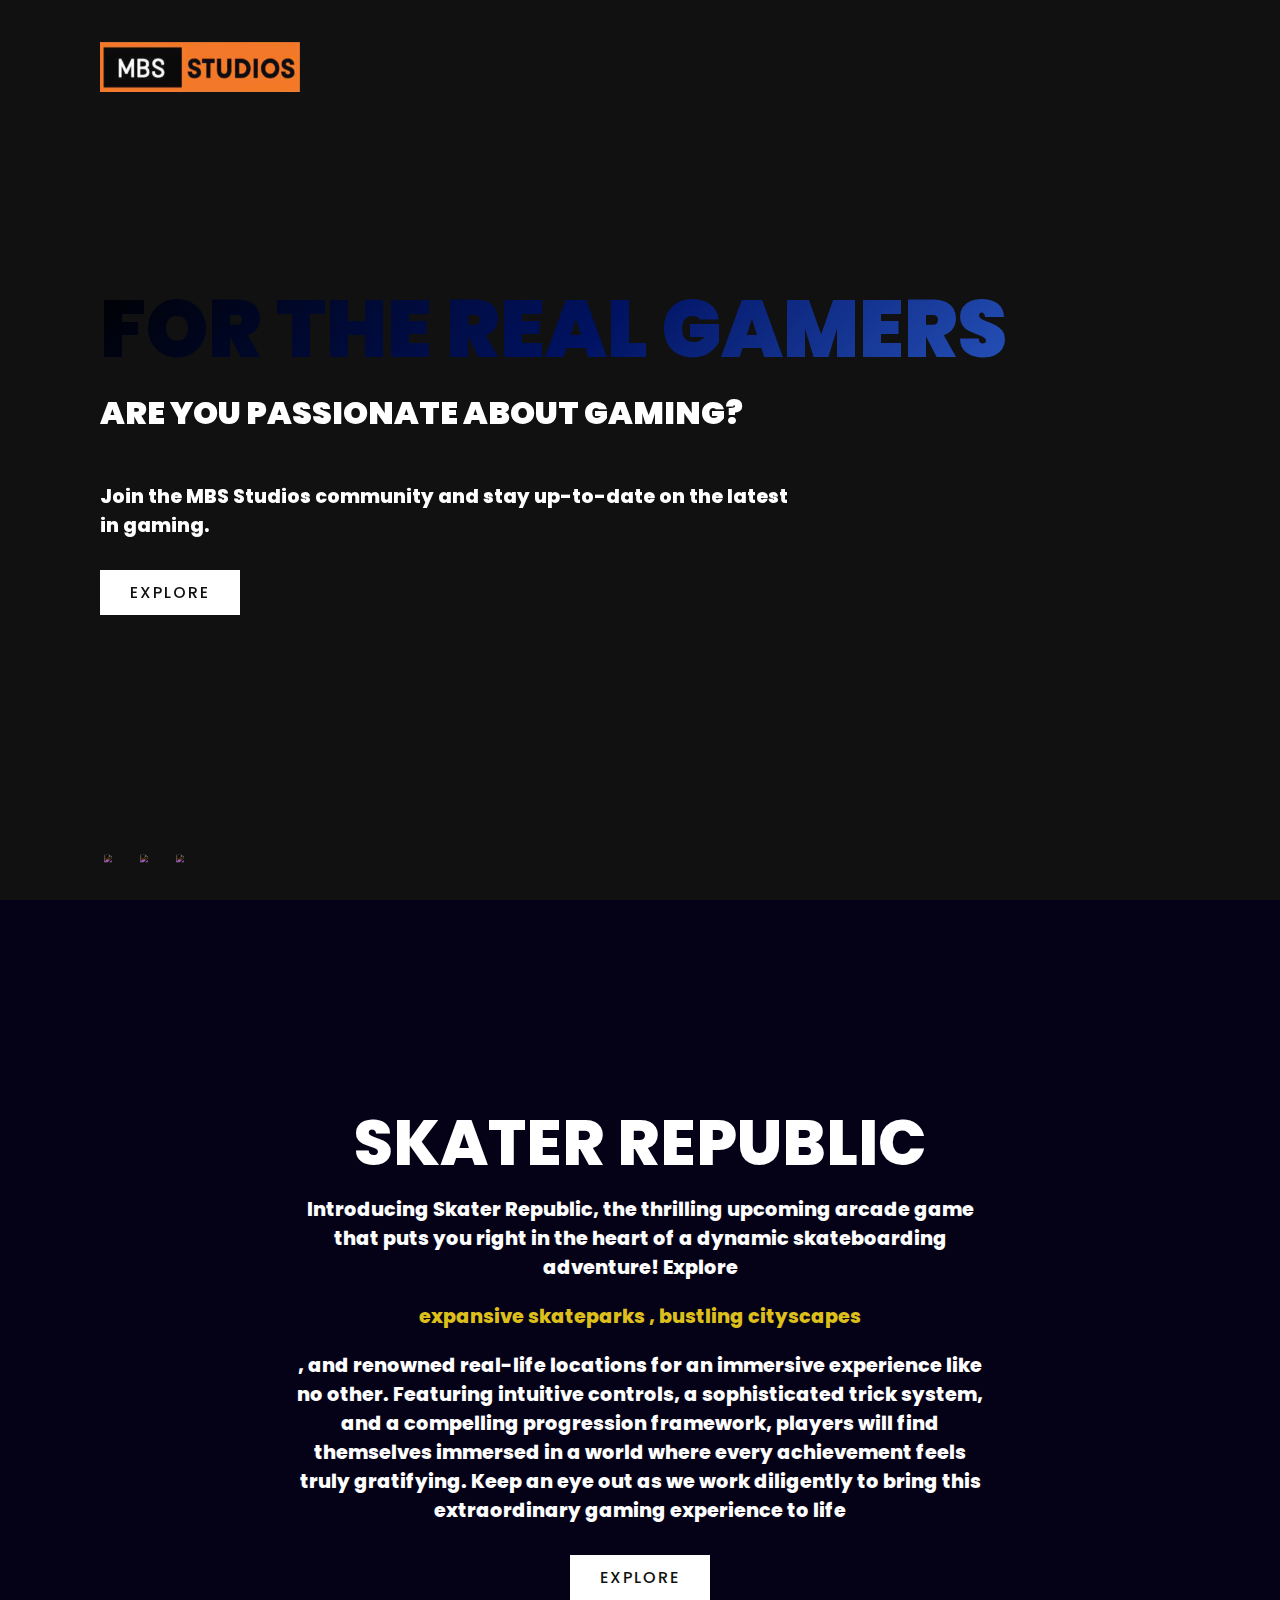
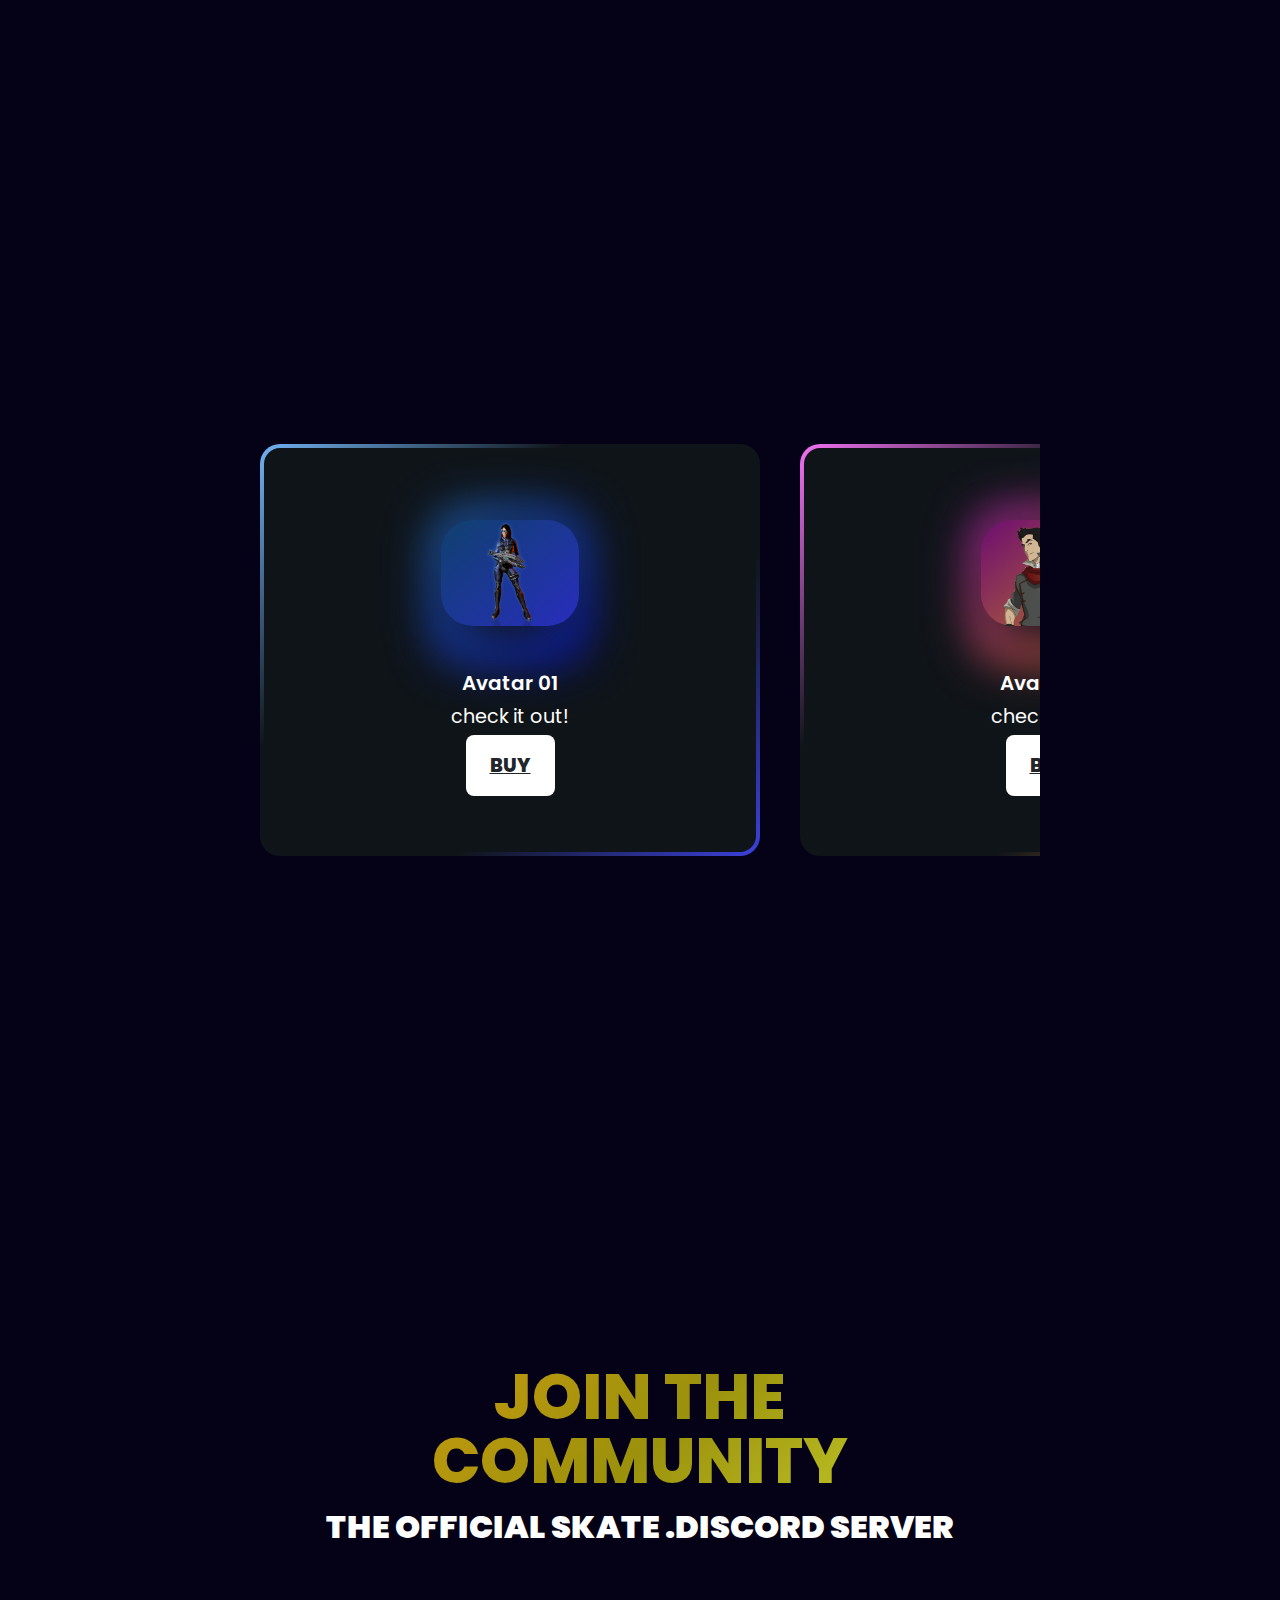
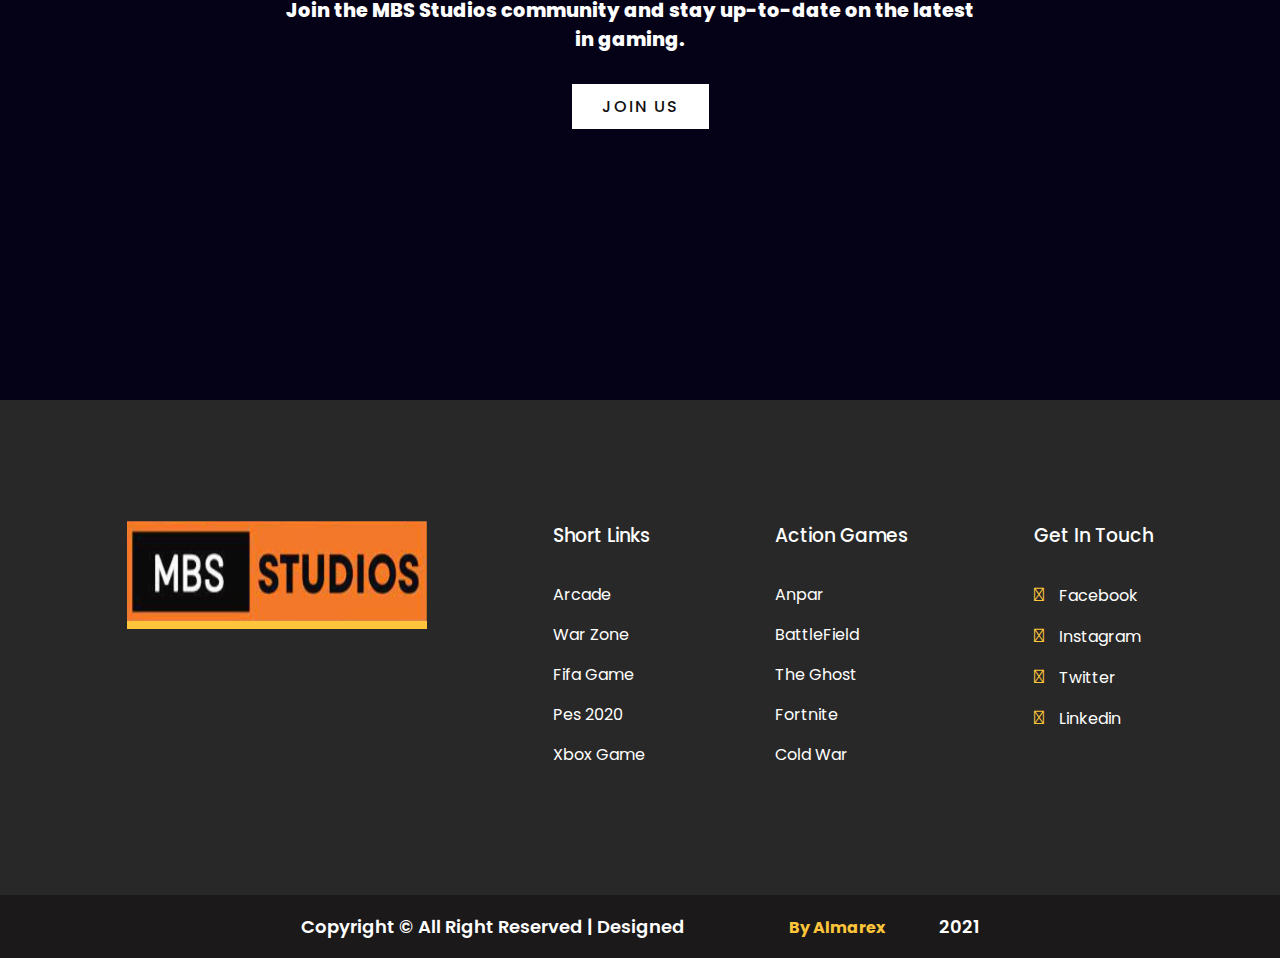
==== commit a40fb1e4: "Update index.html" ====
--- a/index.html
+++ b/index.html
@@ -21,7 +21,7 @@
         <div class="overlay"></div>
         <div class="text">
             <div class='line'>
-                <h2 class="animate-charcter" class="lineUp">For The Real Gamers</h2> 
+                <h1 class="animate-charcter" class="lineUp">For The Real Gamers</h1> 
                 <h3> Are you passionate about gaming?</h3>
                 <p>  Join the MBS Studios community and stay up-to-date on the latest in gaming.</p>
                 <a href="#">Explore</a>
--- a/style.css
+++ b/style.css
@@ -80,11 +80,11 @@
   }
   
   #page2 {
-    background-image: url('images/5073414.jpg');
-    background-image: url('images/pngegg\ \(1\).png');
+    background-image: url('5073414.jpg');
+    background-image: url('pngegg\ \(1\).png');
   }
   #page3 {
-    background-image: url('images/5329598.jpg');
+    background-image: url('5329598.jpg');
   }
   #page4{
     background-image: url('pexels-garrett-morrow-3593986.jpg');
@@ -595,7 +595,7 @@
 }
 
 #page3 {
-  background-image: url('images/5329598.jpg');
+  background-image: url('5329598.jpg');
 }
 
 .content {
@@ -635,7 +635,7 @@
 .feedback{
   width: 250px;
   height: 300px;
-  background: url(images/feedback.jpg);
+  background: url(feedback.jpg);
   background-position: center;
   background-size: cover;
 
@@ -653,7 +653,7 @@
   font-size: 30px;
 }
 .f-img-2{
-  background: url(images/image9.jpg);
+  background: url(image9.jpg);
   background-position: center;
   background-size: cover;
 }
